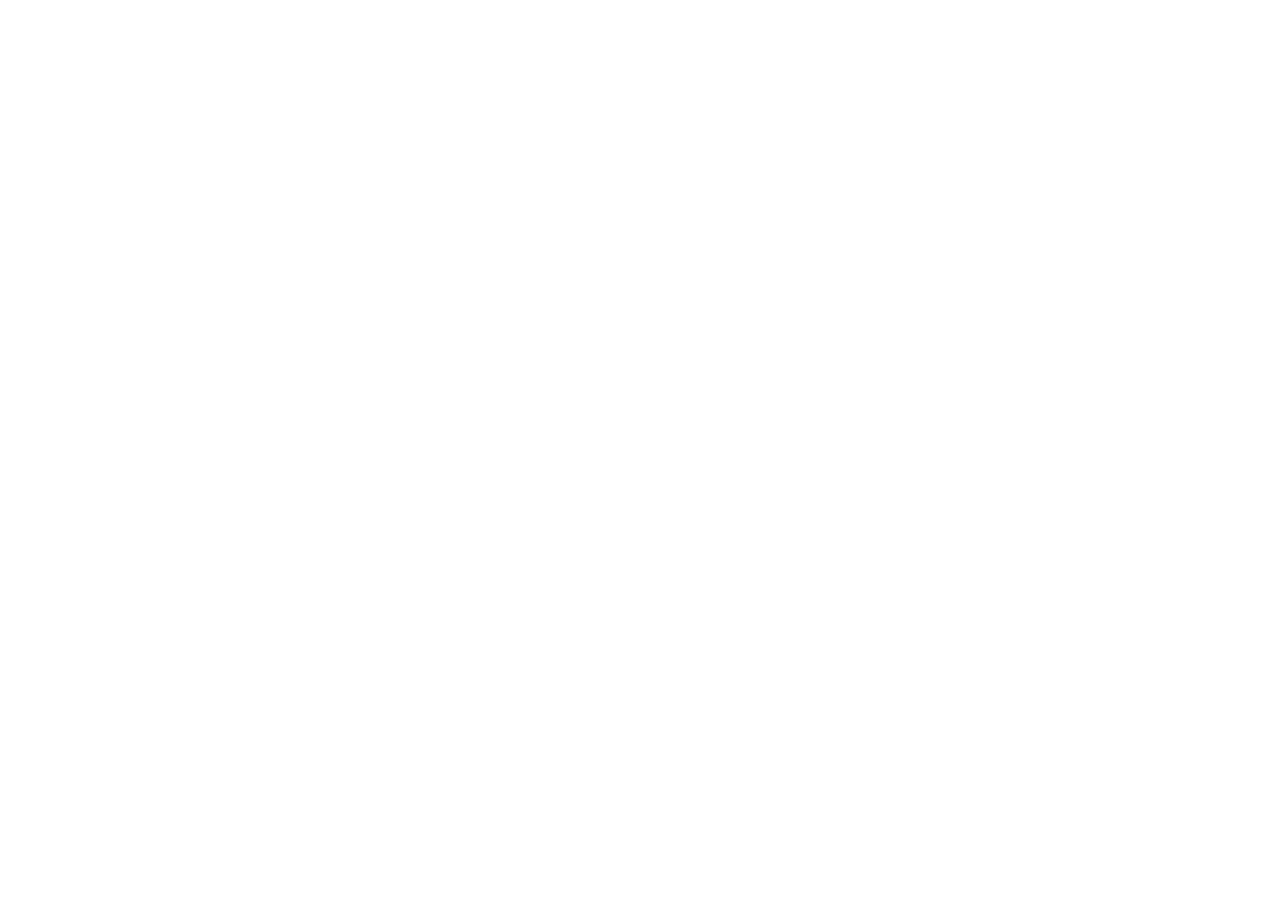
==== index.html @ 2e564e95 "first commit" ====
<!DOCTYPE html>
<html lang="en">
<head>
    <meta charset="UTF-8">
    <meta name="viewport" content="width=device-width, initial-scale=1.0">
    <link rel="stylesheet" href="CSS/styles.css">
    <script src="/script.js" defer></script>
    <title>Document</title>
</head>
<body>
    
</body>
</html>
---- CSS/styles.css ----
* {
  padding: 0;
  margin: 0;
  box-sizing: border-box;
}
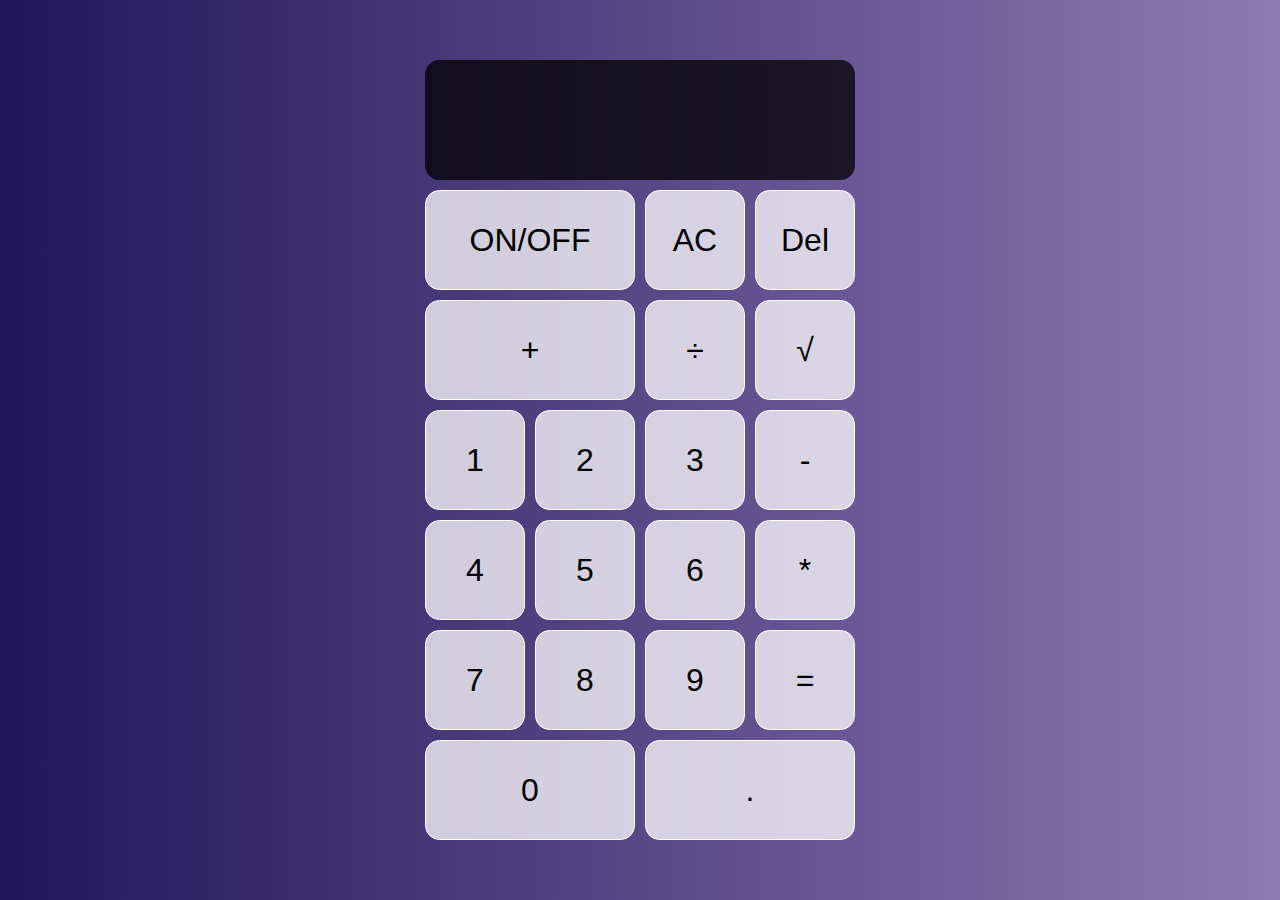
==== commit 862f2c29: "build styling for calculator" ====
--- a/index.html
+++ b/index.html
@@ -1,13 +1,44 @@
 <!DOCTYPE html>
 <html lang="en">
-<head>
-    <meta charset="UTF-8">
-    <meta name="viewport" content="width=device-width, initial-scale=1.0">
-    <link rel="stylesheet" href="CSS/styles.css">
+  <head>
+    <meta charset="UTF-8" />
+    <meta name="viewport" content="width=device-width, initial-scale=1.0" />
+    <link rel="stylesheet" href="CSS/styles.css" />
+    <link rel="preconnect" href="https://fonts.googleapis.com" />
+    <link rel="preconnect" href="https://fonts.gstatic.com" crossorigin />
+    <link
+      href="https://fonts.googleapis.com/css2?family=DM+Serif+Display:ital@0;1&display=swap"
+      rel="stylesheet"
+    />
     <script src="/script.js" defer></script>
-    <title>Document</title>
-</head>
-<body>
-    
-</body>
-</html>+    <title>Calculator</title>
+  </head>
+  <body>
+    <div class="calculator-container">
+      <div class="display-output">
+        <div data-prev-operation class="prev-operation"></div>
+        <div data-curr-operation class="curr-operation"></div>
+      </div>
+      <button class="span-two" data-off-on>ON/OFF</button>
+      <button data-all-clear>AC</button>
+      <button data-delete>Del</button>
+      <button class="span-two" data-operation>+</button>
+      <button data-operation>÷</button>
+      <button data-operation>√</button>
+      <button data-number>1</button>
+      <button data-number>2</button>
+      <button data-number>3</button>
+      <button data-operation>-</button>
+      <button data-number>4</button>
+      <button data-number>5</button>
+      <button data-number>6</button>
+      <button data-operation>*</button>
+      <button data-number>7</button>
+      <button data-number>8</button>
+      <button data-number>9</button>
+      <button data-equals>=</button>
+      <button class="span-two" data-number>0</button>
+      <button class="span-two" data-number>.</button>
+    </div>
+  </body>
+</html>
--- a/CSS/styles.css
+++ b/CSS/styles.css
@@ -1,5 +1,64 @@
-* {
+*,
+*::before,
+*::after {
   padding: 0;
   margin: 0;
   box-sizing: border-box;
 }
+
+body {
+  font-family: "DM Serif Display" sans-serif;
+  font-weight: 400;
+  background: linear-gradient(to right, #201658, #8e7ab5);
+}
+
+.calculator-container {
+  display: grid;
+  justify-content: center;
+  align-content: center;
+  gap: 0.625rem;
+  min-height: 100vh;
+  grid-template-columns: repeat(4, 6.25rem);
+  grid-template-rows: minmax(7.5rem, auto) repeat(6, 6.25rem);
+}
+
+.calculator-container > button {
+  font-size: 2rem;
+  cursor: pointer;
+  border: 1px solid white;
+  outline: none;
+  border-radius: 0.9rem;
+  background-color: rgba(255, 255, 255, 0.75);
+}
+
+.calculator-container > button:hover {
+  background-color: rgba(255, 255, 255, 0.9);
+}
+
+.display-output {
+  grid-column: 1 / -1;
+  background-color: rgba(0, 0, 0, 0.75);
+  display: flex;
+  flex-direction: column;
+  align-items: flex-end;
+  justify-content: space-around;
+  padding: 0.625rem;
+  border-radius: 0.9rem;
+  /* border-top-right-radius: 0.9rem; */
+  word-wrap: break-word;
+  word-break: break-all;
+}
+
+.display-output .prev-operation {
+  color: rgba(255, 255, 255, 0.75);
+  font-size: 1.5rem;
+}
+
+.display-output .curr-operation {
+  color: white;
+  font-size: 2.5rem;
+}
+
+.span-two {
+  grid-column: span 2;
+}
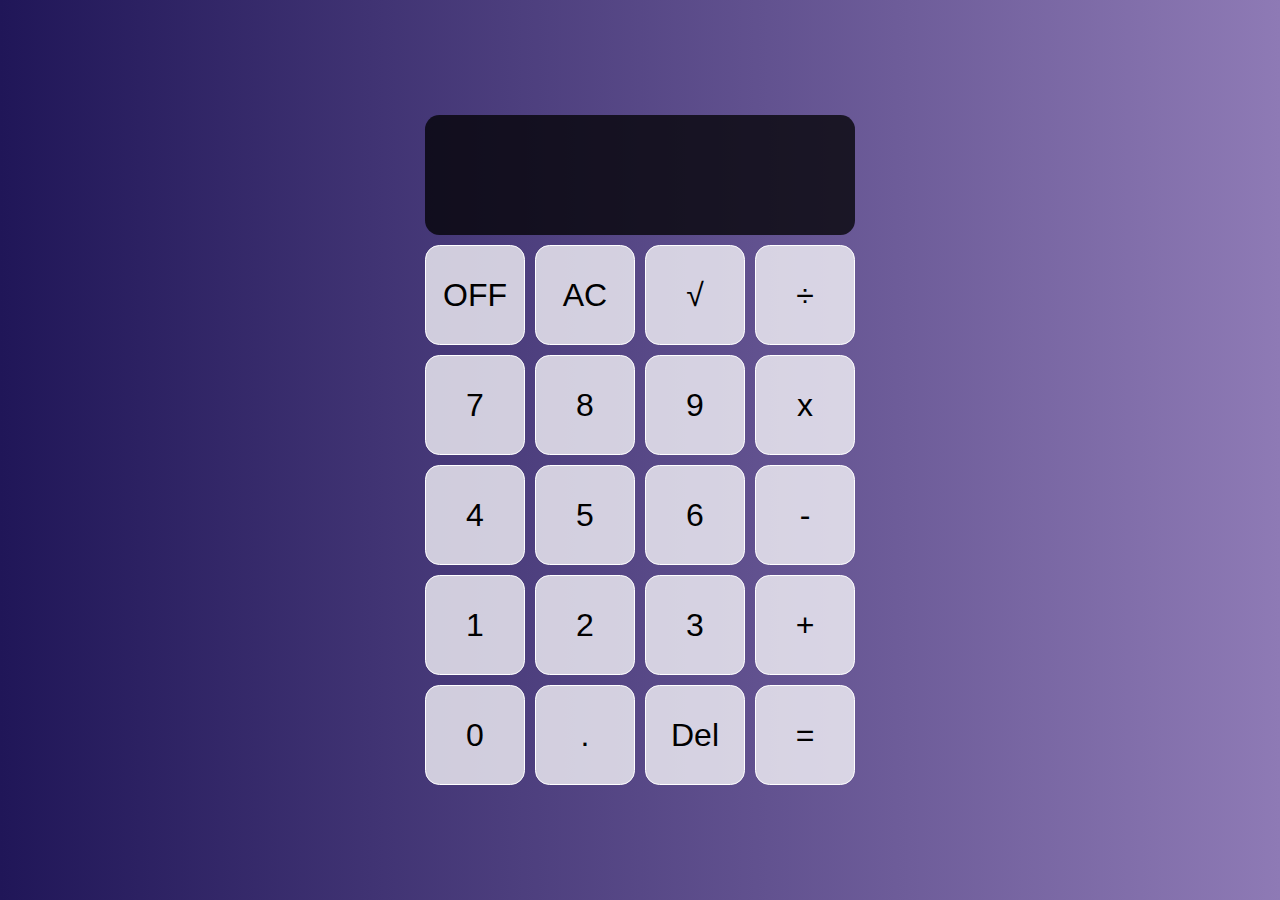
==== commit 2119d0c1: "Give calculator functionality" ====
--- a/index.html
+++ b/index.html
@@ -10,35 +10,35 @@
       href="https://fonts.googleapis.com/css2?family=DM+Serif+Display:ital@0;1&display=swap"
       rel="stylesheet"
     />
-    <script src="/script.js" defer></script>
+    <script src="./script.js" defer></script>
     <title>Calculator</title>
   </head>
   <body>
     <div class="calculator-container">
-      <div class="display-output">
+      <div class="display-output" data-display>
         <div data-prev-operation class="prev-operation"></div>
         <div data-curr-operation class="curr-operation"></div>
       </div>
-      <button class="span-two" data-off-on>ON/OFF</button>
+      <button data-off-on>OFF</button>
       <button data-all-clear>AC</button>
-      <button data-delete>Del</button>
-      <button class="span-two" data-operation>+</button>
+      <button data-square-root>√</button>
       <button data-operation>÷</button>
-      <button data-operation>√</button>
+      <button data-number>7</button>
+      <button data-number>8</button>
+      <button data-number>9</button>
+      <button data-operation>x</button>
+      <button data-number>4</button>
+      <button data-number>5</button>
+      <button data-number>6</button>
+      <button data-operation>-</button>
       <button data-number>1</button>
       <button data-number>2</button>
       <button data-number>3</button>
-      <button data-operation>-</button>
-      <button data-number>4</button>
-      <button data-number>5</button>
-      <button data-number>6</button>
-      <button data-operation>*</button>
-      <button data-number>7</button>
-      <button data-number>8</button>
-      <button data-number>9</button>
+      <button data-operation>+</button>
+      <button data-number>0</button>
+      <button data-number>.</button>
+      <button data-delete>Del</button>
       <button data-equals>=</button>
-      <button class="span-two" data-number>0</button>
-      <button class="span-two" data-number>.</button>
     </div>
   </body>
 </html>
--- a/CSS/styles.css
+++ b/CSS/styles.css
@@ -19,7 +19,7 @@
   gap: 0.625rem;
   min-height: 100vh;
   grid-template-columns: repeat(4, 6.25rem);
-  grid-template-rows: minmax(7.5rem, auto) repeat(6, 6.25rem);
+  grid-template-rows: minmax(7.5rem, auto) repeat(5, 6.25rem);
 }
 
 .calculator-container > button {
@@ -44,7 +44,6 @@
   justify-content: space-around;
   padding: 0.625rem;
   border-radius: 0.9rem;
-  /* border-top-right-radius: 0.9rem; */
   word-wrap: break-word;
   word-break: break-all;
 }
@@ -59,6 +58,11 @@
   font-size: 2.5rem;
 }
 
-.span-two {
-  grid-column: span 2;
+.disabled-buttons {
+  pointer-events: none;
+  opacity: 0.4;
 }
+
+.disabled-display {
+  opacity: 0.7;
+}
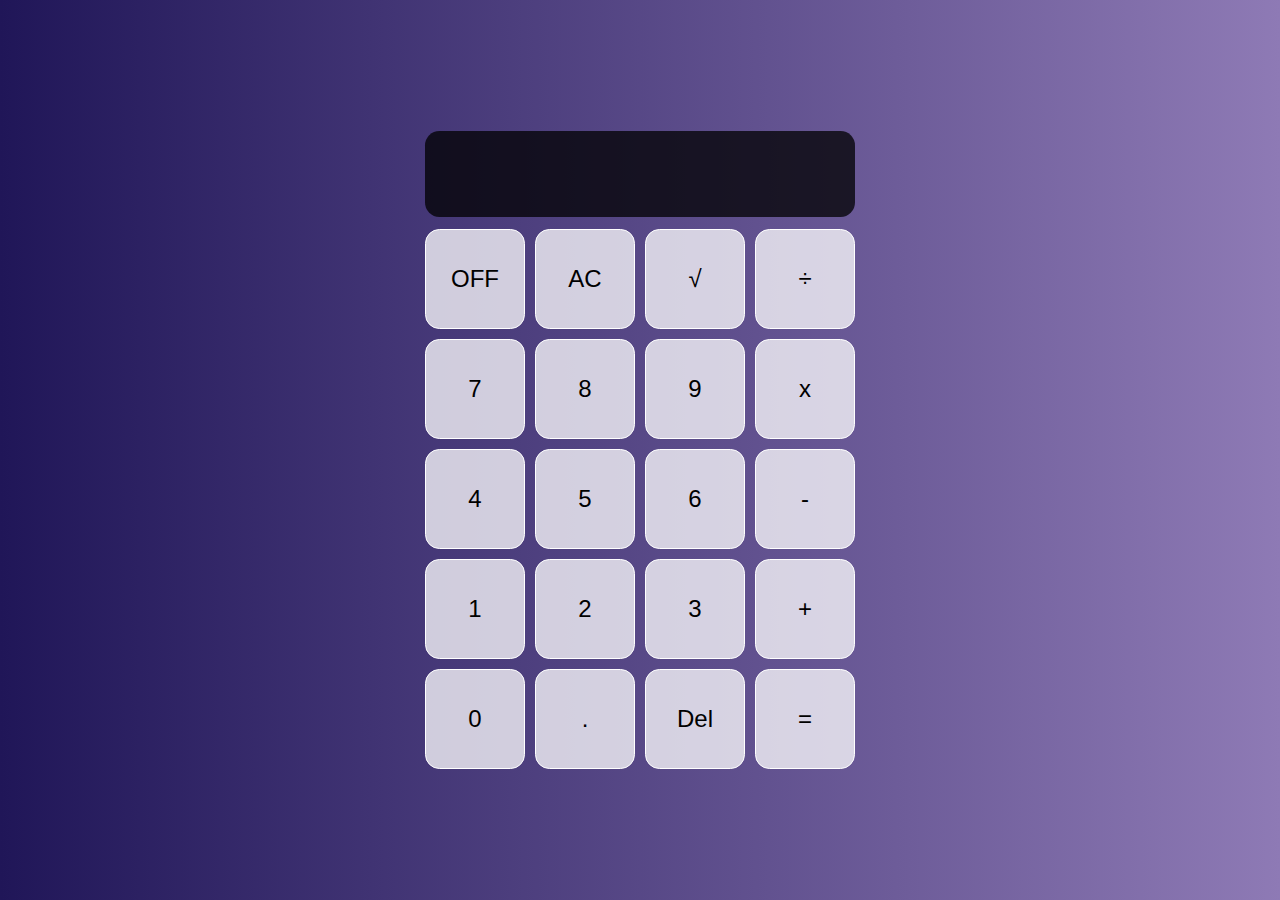
==== commit d3911916: "Update: Added the responsiveness" ====
--- a/index.html
+++ b/index.html
@@ -1,44 +1,44 @@
 <!DOCTYPE html>
 <html lang="en">
-  <head>
-    <meta charset="UTF-8" />
-    <meta name="viewport" content="width=device-width, initial-scale=1.0" />
-    <link rel="stylesheet" href="CSS/styles.css" />
-    <link rel="preconnect" href="https://fonts.googleapis.com" />
-    <link rel="preconnect" href="https://fonts.gstatic.com" crossorigin />
-    <link
-      href="https://fonts.googleapis.com/css2?family=DM+Serif+Display:ital@0;1&display=swap"
-      rel="stylesheet"
-    />
-    <script src="./script.js" defer></script>
-    <title>Calculator</title>
-  </head>
-  <body>
-    <div class="calculator-container">
-      <div class="display-output" data-display>
-        <div data-prev-operation class="prev-operation"></div>
-        <div data-curr-operation class="curr-operation"></div>
-      </div>
-      <button data-off-on>OFF</button>
-      <button data-all-clear>AC</button>
-      <button data-square-root>√</button>
-      <button data-operation>÷</button>
-      <button data-number>7</button>
-      <button data-number>8</button>
-      <button data-number>9</button>
-      <button data-operation>x</button>
-      <button data-number>4</button>
-      <button data-number>5</button>
-      <button data-number>6</button>
-      <button data-operation>-</button>
-      <button data-number>1</button>
-      <button data-number>2</button>
-      <button data-number>3</button>
-      <button data-operation>+</button>
-      <button data-number>0</button>
-      <button data-number>.</button>
-      <button data-delete>Del</button>
-      <button data-equals>=</button>
+
+<head>
+  <meta charset="UTF-8" />
+  <meta name="viewport" content="width=device-width, initial-scale=1.0" />
+  <link rel="stylesheet" href="./CSS/styles.css" />
+  <link rel="preconnect" href="https://fonts.googleapis.com" />
+  <link rel="preconnect" href="https://fonts.gstatic.com" crossorigin />
+  <link href="https://fonts.googleapis.com/css2?family=DM+Serif+Display:ital@0;1&display=swap" rel="stylesheet" />
+  <script src="./script.js" defer></script>
+  <title>Calculator</title>
+</head>
+
+<body>
+  <div class="calculator-container">
+    <div class="display-output" data-display>
+      <div data-prev-operation class="prev-operation"></div>
+      <div data-curr-operation class="curr-operation"></div>
     </div>
-  </body>
-</html>
+    <button data-off-on>OFF</button>
+    <button data-all-clear>AC</button>
+    <button data-square-root>√</button>
+    <button data-operation>÷</button>
+    <button data-number>7</button>
+    <button data-number>8</button>
+    <button data-number>9</button>
+    <button data-operation>x</button>
+    <button data-number>4</button>
+    <button data-number>5</button>
+    <button data-number>6</button>
+    <button data-operation>-</button>
+    <button data-number>1</button>
+    <button data-number>2</button>
+    <button data-number>3</button>
+    <button data-operation>+</button>
+    <button data-number>0</button>
+    <button data-number>.</button>
+    <button data-delete>Del</button>
+    <button data-equals>=</button>
+  </div>
+</body>
+
+</html>--- a/CSS/styles.css
+++ b/CSS/styles.css
@@ -19,11 +19,11 @@
   gap: 0.625rem;
   min-height: 100vh;
   grid-template-columns: repeat(4, 6.25rem);
-  grid-template-rows: minmax(7.5rem, auto) repeat(5, 6.25rem);
+  grid-template-rows: minmax(5.5rem, auto) repeat(5, 6.25rem);
 }
 
 .calculator-container > button {
-  font-size: 2rem;
+  font-size: 1.5rem;
   cursor: pointer;
   border: 1px solid white;
   outline: none;
@@ -46,16 +46,17 @@
   border-radius: 0.9rem;
   word-wrap: break-word;
   word-break: break-all;
+  margin-bottom: 0.1rem;
 }
 
 .display-output .prev-operation {
   color: rgba(255, 255, 255, 0.75);
-  font-size: 1.5rem;
+  font-size: 1rem;
 }
 
 .display-output .curr-operation {
   color: white;
-  font-size: 2.5rem;
+  font-size: 2rem;
 }
 
 .disabled-buttons {
@@ -66,3 +67,11 @@
 .disabled-display {
   opacity: 0.7;
 }
+
+@media screen and (max-width: 500px) {
+
+  .calculator-container {
+  grid-template-columns: repeat(4, 20%);
+  grid-template-rows: minmax(5.5rem, auto) repeat(5, 10%);
+  }
+}